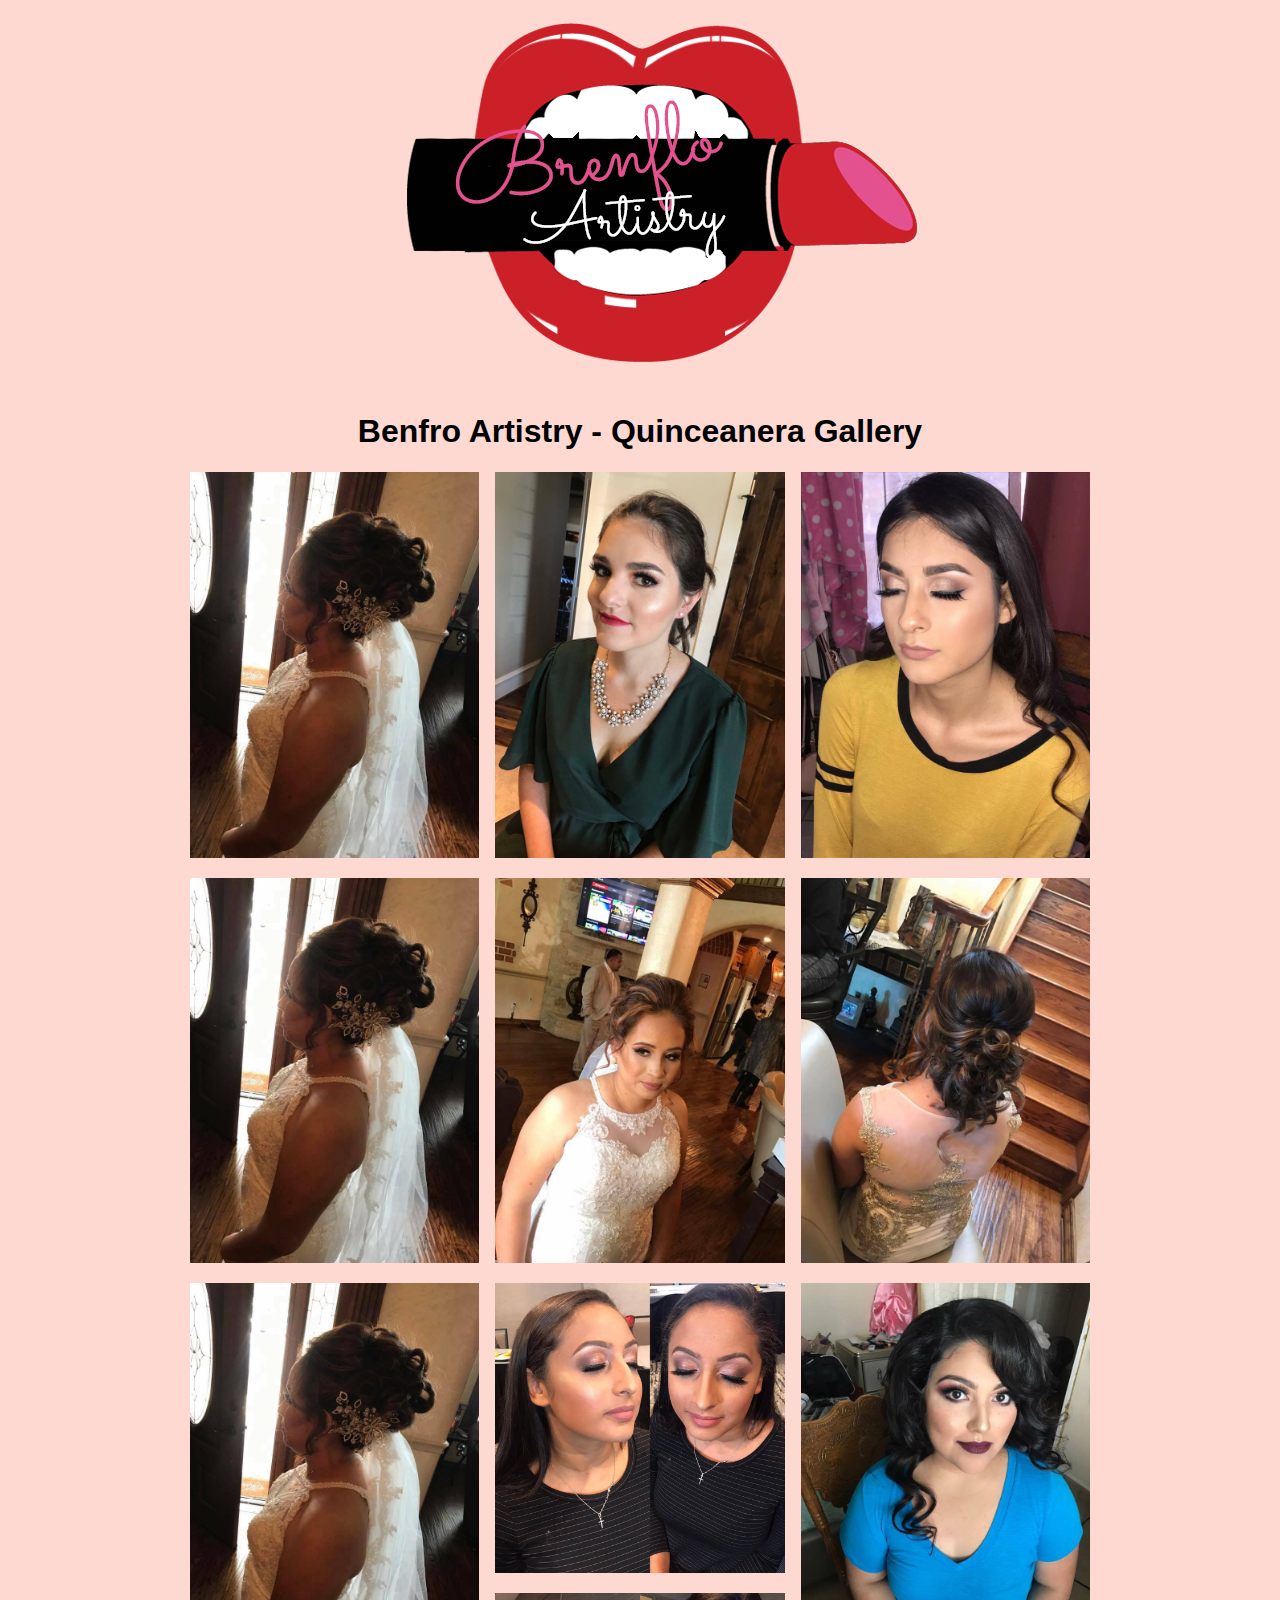
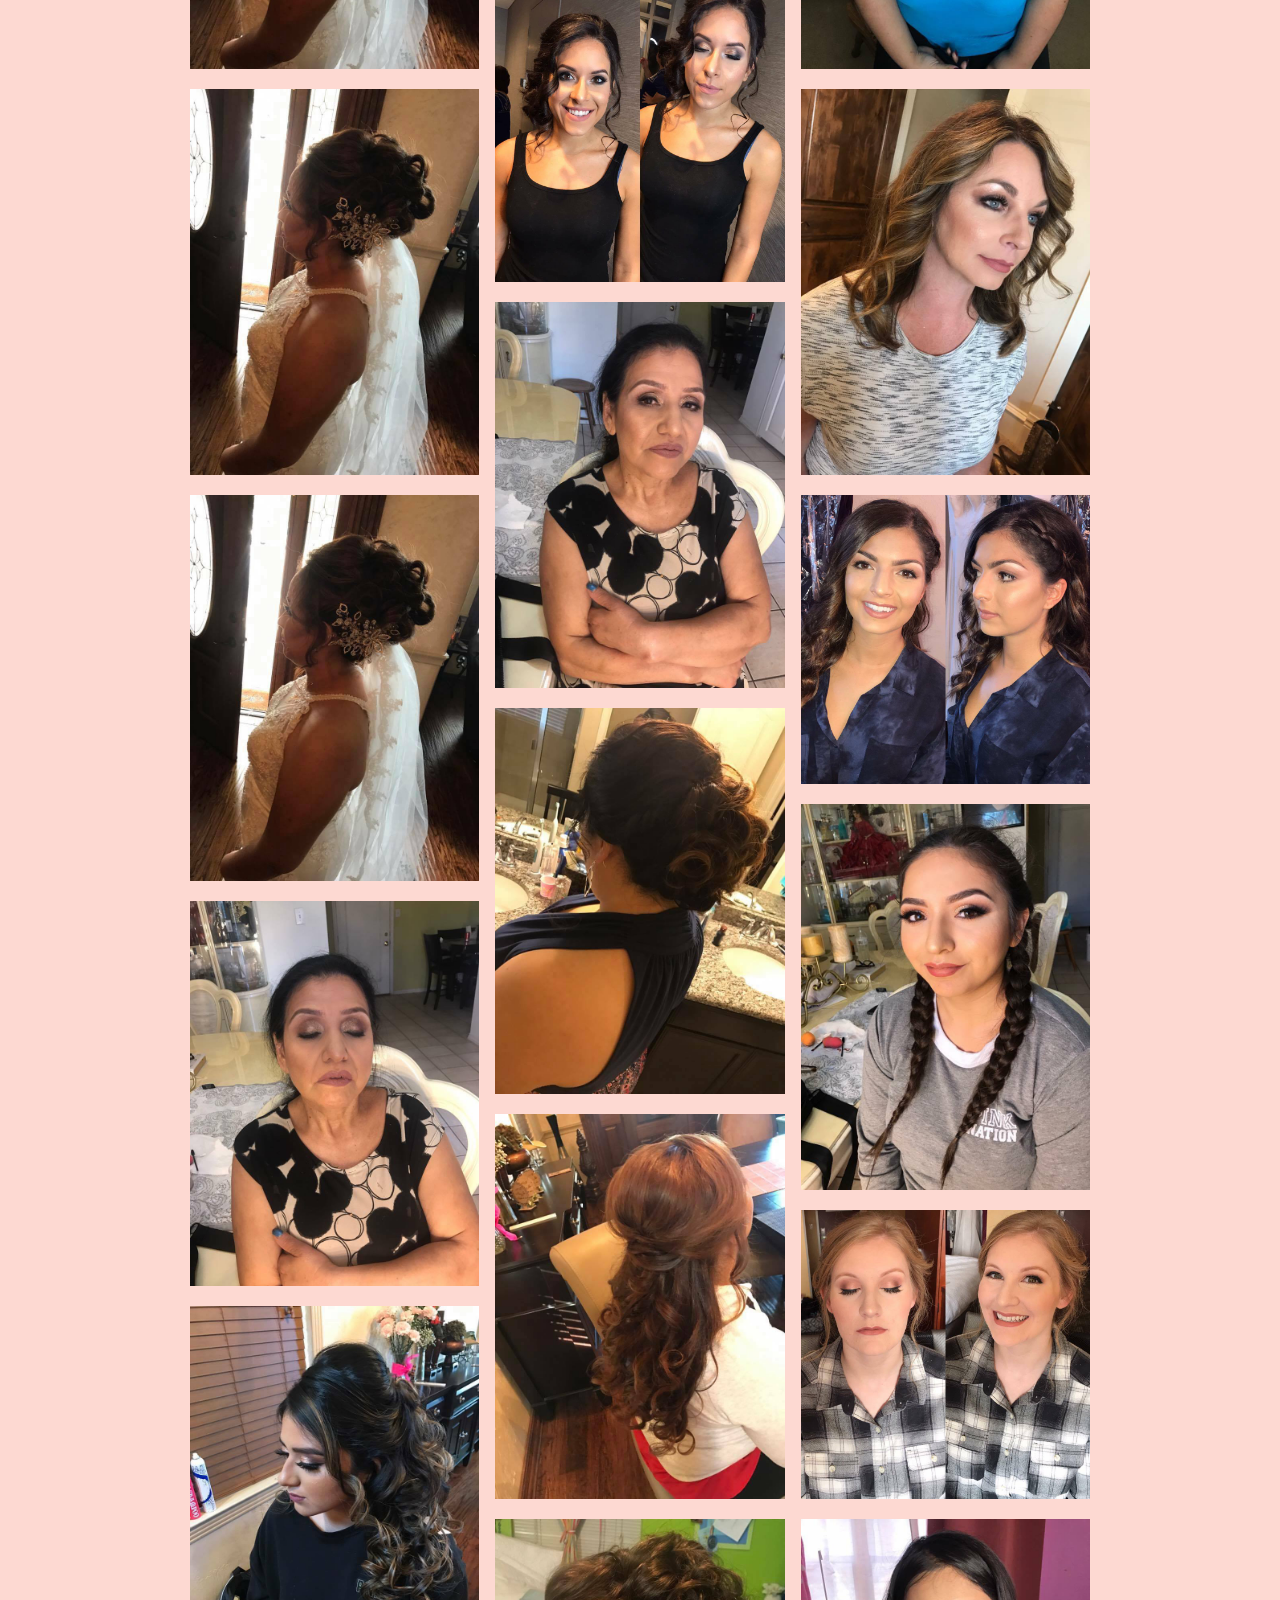
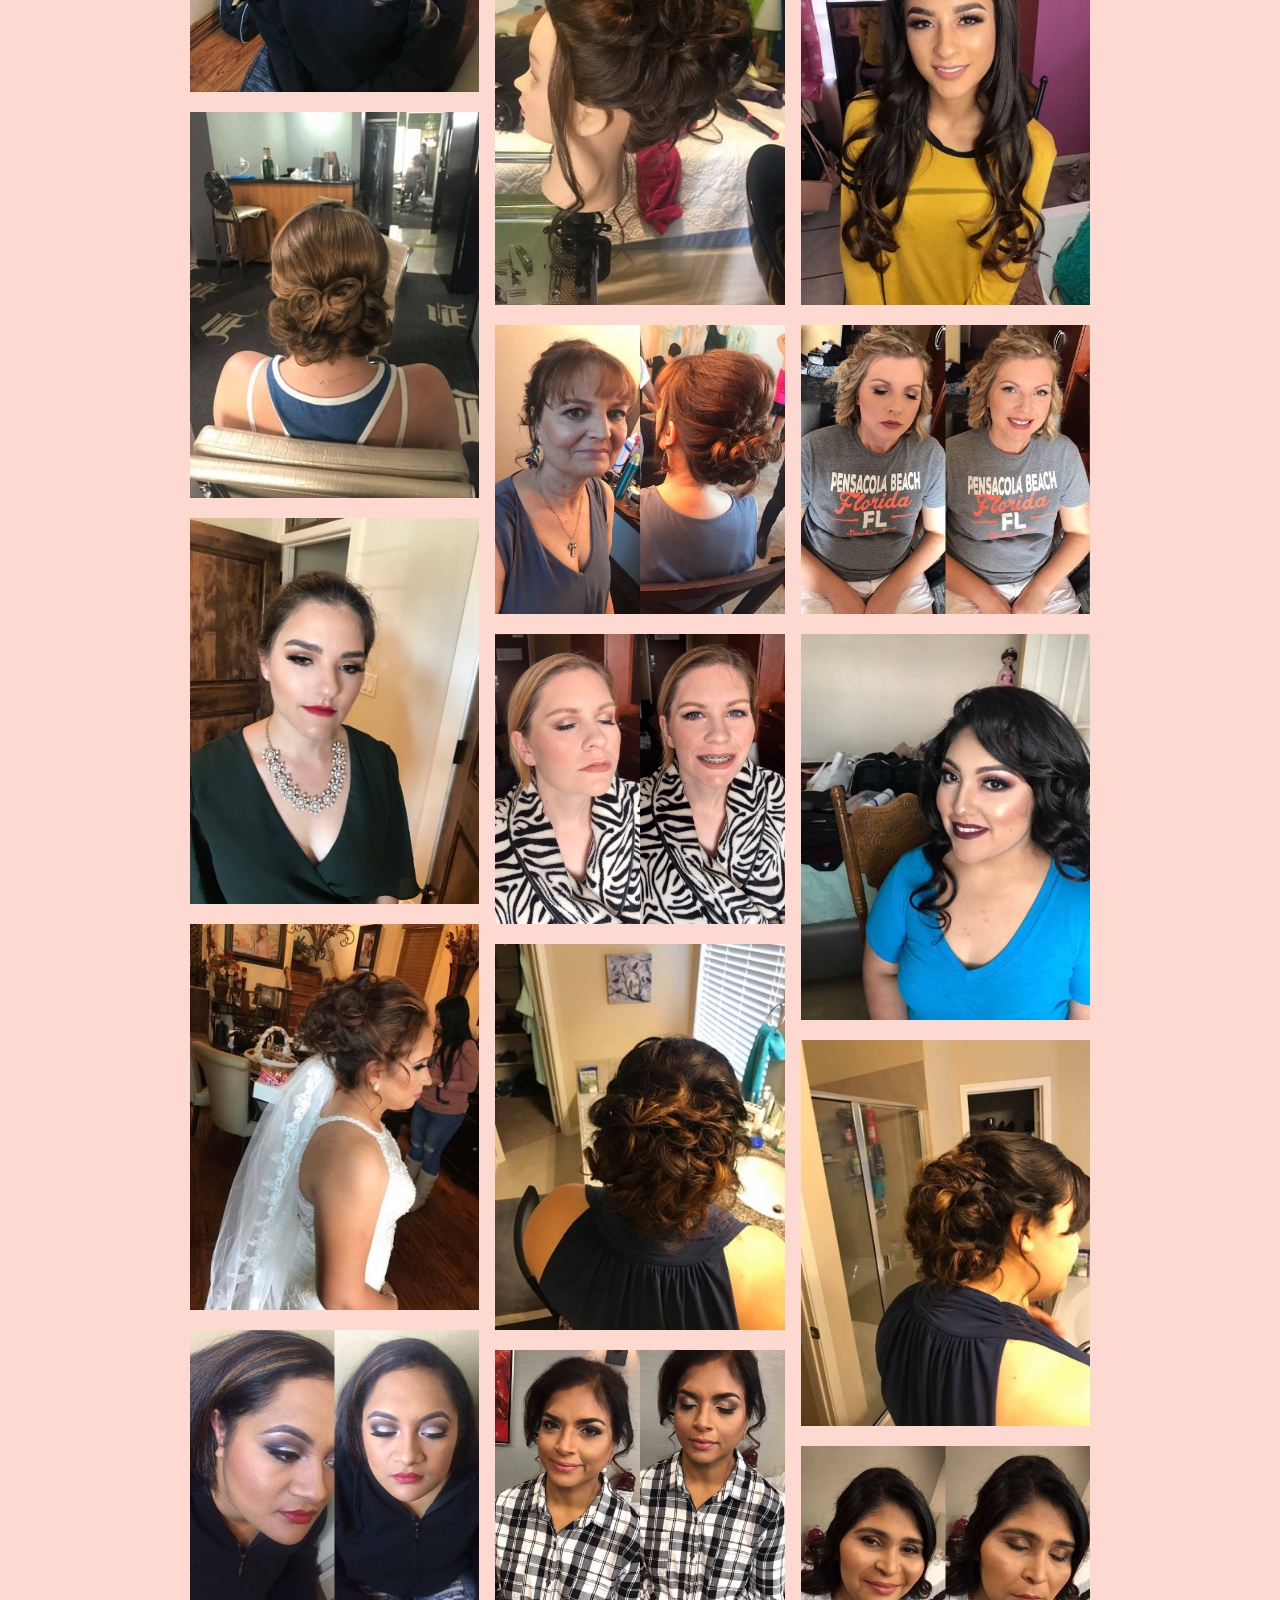
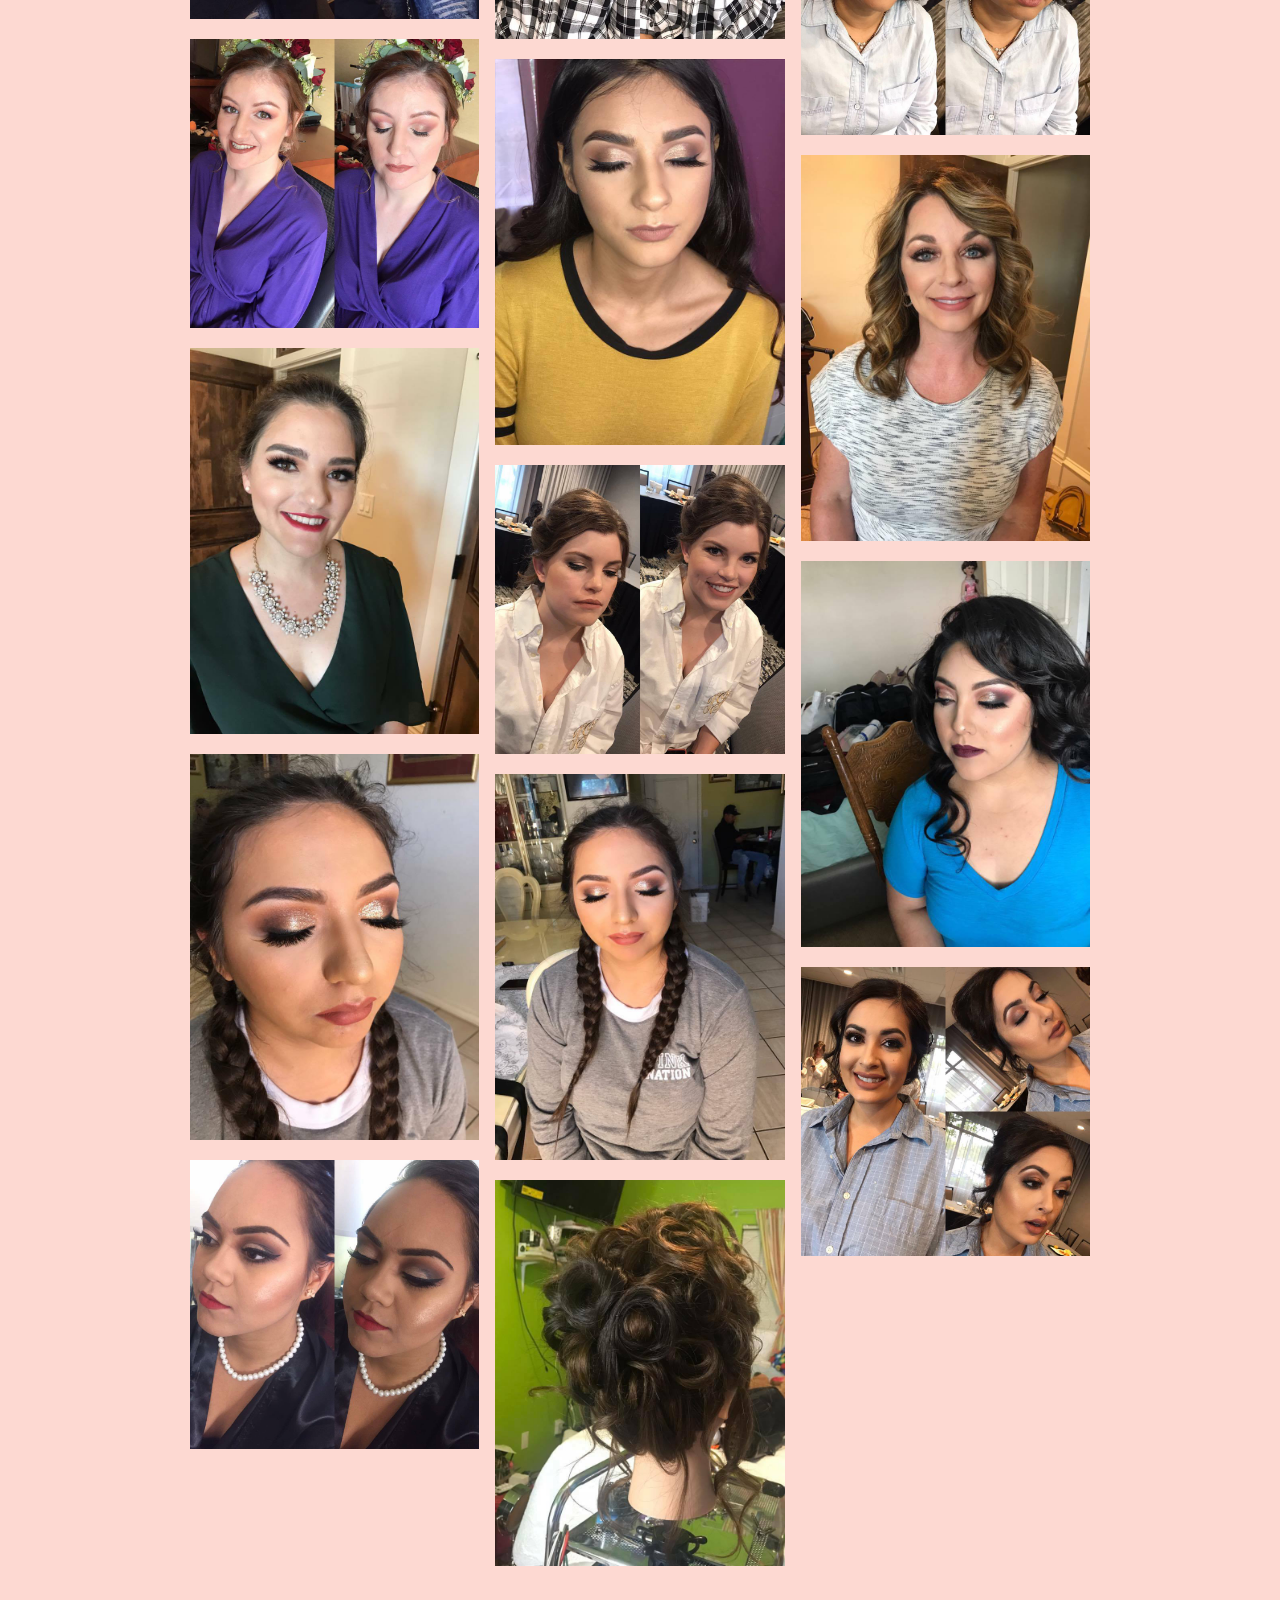
==== 15.html @ 2f23cdda "hoe" ====
<!DOCTYPE html>
<html lang="en" >

<head>
  <meta charset="UTF-8">
  <title>Brenfo Artistry - Quinceanera Gallery</title>
  <link href='https://fonts.googleapis.com/css?family=Lato:400,300,700,900' rel='stylesheet' type='text/css'>
  
  <link rel='stylesheet prefetch' href='https://npmcdn.com/basscss@8.0.0/css/basscss.min.css'>

      <link rel="stylesheet" href="css/pics.css">

  
</head>

<body>

<div class="top">
  <a href="index.html"><img src="bl.png"></a>
  <h1>Benfro Artistry - Quinceanera Gallery</h1>
</div>
 
<div style="clear:both;"></div>   
<div id="portfolio">
  <div class="tile scale-anm web all">
        <img src="15/15_1.jpg" alt="" />
  </div>
  <div class="tile scale-anm bcards all">
        <img src="15/15_1.jpg" alt="" />
  </div>
  <div class="tile scale-anm web all">
        <img src="15/15_1.jpg" alt="" />
  </div>
  <div class="tile scale-anm web all">
        <img src="15/15_1.jpg" alt="" />
  </div>
  <div class="tile scale-anm flyers all">
        <img src="15/15_1.jpg" alt="" />
  </div>
  <div class="tile scale-anm bcards all">
        <img src="15/15_2.jpg" alt="" />
  </div>
  <div class="tile scale-anm flyers all">
        <img src="15/15_3.jpg" alt="" />
  </div>
  <div class="tile scale-anm flyers all">
        <img src="15/15_4.jpg" alt="" />
  </div>
  <div class="tile scale-anm web all">
        <img src="15/15_5.jpg" alt="" />
  </div>
  <div class="tile scale-anm flyers all">
        <img src="15/15_6.jpg" alt="" />
  </div>  
  <div class="tile scale-anm web all">
        <img src="15/15_7.jpg" alt="" />
  </div>
  <div class="tile scale-anm bcards all">
        <img src="15/15_8.jpg" alt="" />
  </div>
  <div class="tile scale-anm web all">
        <img src="15/15_9.jpg" alt="" />
  </div>
  <div class="tile scale-anm web all">
        <img src="15/15_10.jpg" alt="" />
  </div>
  <div class="tile scale-anm flyers all">
        <img src="15/15_11.jpg" alt="" />
  </div>
  <div class="tile scale-anm bcards all">
        <img src="15/15_12.jpg" alt="" />
  </div>
  <div class="tile scale-anm flyers all">
        <img src="15/15_13.jpg" alt="" />
  </div>
  <div class="tile scale-anm flyers all">
        <img src="15/15_14.jpg" alt="" />
  </div>
  <div class="tile scale-anm web all">
        <img src="15/15_15.jpg" alt="" />
  </div>
  <div class="tile scale-anm flyers all">
        <img src="15/15_16.jpg" alt="" />
  </div>
    <div class="tile scale-anm web all">
        <img src="15/15_17.jpg" alt="" />
  </div>
  <div class="tile scale-anm bcards all">
        <img src="15/15_18.jpg" alt="" />
  </div>
  <div class="tile scale-anm web all">
        <img src="15/15_19.jpg" alt="" />
  </div>
  <div class="tile scale-anm web all">
        <img src="15/15_20.jpg" alt="" />
  </div>
  <div class="tile scale-anm flyers all">
        <img src="15/15_21.jpg" alt="" />
  </div>
  <div class="tile scale-anm bcards all">
        <img src="15/15_22.jpg" alt="" />
  </div>
  <div class="tile scale-anm flyers all">
        <img src="15/15_23.jpg" alt="" />
  </div>
  <div class="tile scale-anm flyers all">
        <img src="15/15_24.jpg" alt="" />
  </div>
  <div class="tile scale-anm web all">
        <img src="15/15_25.jpg" alt="" />
  </div>
  <div class="tile scale-anm flyers all">
        <img src="15/15_26.jpg" alt="" />
  </div>
    <div class="tile scale-anm web all">
        <img src="15/15_27.jpg" alt="" />
  </div>
  <div class="tile scale-anm bcards all">
        <img src="15/15_28.jpg" alt="" />
  </div>
  <div class="tile scale-anm web all">
        <img src="15/15_29.jpg" alt="" />
  </div>
  <div class="tile scale-anm web all">
        <img src="15/15_30.jpg" alt="" />
  </div>
  <div class="tile scale-anm flyers all">
        <img src="15/15_31.jpg" alt="" />
  </div>
  <div class="tile scale-anm bcards all">
        <img src="15/15_32.jpg" alt="" />
  </div>
  <div class="tile scale-anm flyers all">
        <img src="15/15_33.jpg" alt="" />
  </div>
  <div class="tile scale-anm flyers all">
        <img src="15/15_34.jpg" alt="" />
  </div>
  <div class="tile scale-anm web all">
        <img src="15/15_35.jpg" alt="" />
  </div>
  <div class="tile scale-anm flyers all">
        <img src="15/15_36.jpg" alt="" />
  </div>
    <div class="tile scale-anm web all">
        <img src="15/15_37.jpg" alt="" />
  </div>
  <div class="tile scale-anm bcards all">
        <img src="15/15_38.jpg" alt="" />
  </div>
  <div class="tile scale-anm web all">
        <img src="15/15_39.jpg" alt="" />
  </div>
  <div class="tile scale-anm web all">
        <img src="15/15_40.jpg" alt="" />
  </div>
  <div class="tile scale-anm flyers all">
        <img src="15/15_41.jpg" alt="" />
  </div>
  <div class="tile scale-anm bcards all">
        <img src="15/15_42.jpg" alt="" />
  </div>
</div>

<div style="clear:both;"></div>
  <script src='http://cdnjs.cloudflare.com/ajax/libs/jquery/2.1.3/jquery.min.js'></script>

    <script  src="js/pics.js"></script>

</body>

</html>
---- css/pics.css ----
body{
  max-width: 900px;
  float: none;
  margin: auto; 
  background-color: #fdd9d2;
}
.top{
  text-align: center;
}
h1{
  font-family: Roboto, sans-serif;
  text-align: center;
}
#portfolio {  
    margin: 1rem 0;
    -webkit-column-count: 3; 
    -moz-column-count: 3;
    column-count: 3;
    -webkit-column-gap: 1rem;
    -moz-column-gap: 1rem;
    column-gap: 1rem;
    -webkit-column-width: 33.33333333333333%;
    -moz-column-width: 33.33333333333333%;
    column-width: 33.33333333333333%;
}
.tile { 
    -webkit-transform: scale(0);
    transform: scale(0);
    -webkit-transition: all 350ms ease;
    transition: all 350ms ease;

}
.tile:hover { 

}

.scale-anm {
  transform: scale(1);
}


p{ 
  padding:10px; 
  border-bottom: 1px #ccc dotted; 
  text-decoration: none; 
  font-family: lato; 
  text-transform:uppercase; 
  font-size: 12px; 
  color: #333; 
  display:block; 
  float:left;
}

p:hover { 
  cursor:pointer; 
  background: #333; 
  color:#eee; }

.tile img {
    max-width: 100%;
    width: 100%;
    height: auto;
    margin-bottom: 1rem;
  
}

.btn {
    font-family: Lato;
    font-size: 1rem;
    font-weight: normal;
    text-decoration: none;
    cursor: pointer;
    display: inline-block;
    line-height: normal;
    padding: .5rem 1rem;
    margin: 0;
    height: auto;
    border: 1px solid;
    vertical-align: middle;
    -webkit-appearance: none;
    color: #555;
    background-color: rgba(0, 0, 0, 0);
}

.btn:hover {
  text-decoration: none;
}

.btn:focus {
  outline: none;
  border-color: var(--darken-2);
  box-shadow: 0 0 0 3px var(--darken-3);
}

::-moz-focus-inner {
  border: 0;
  padding: 0;
}
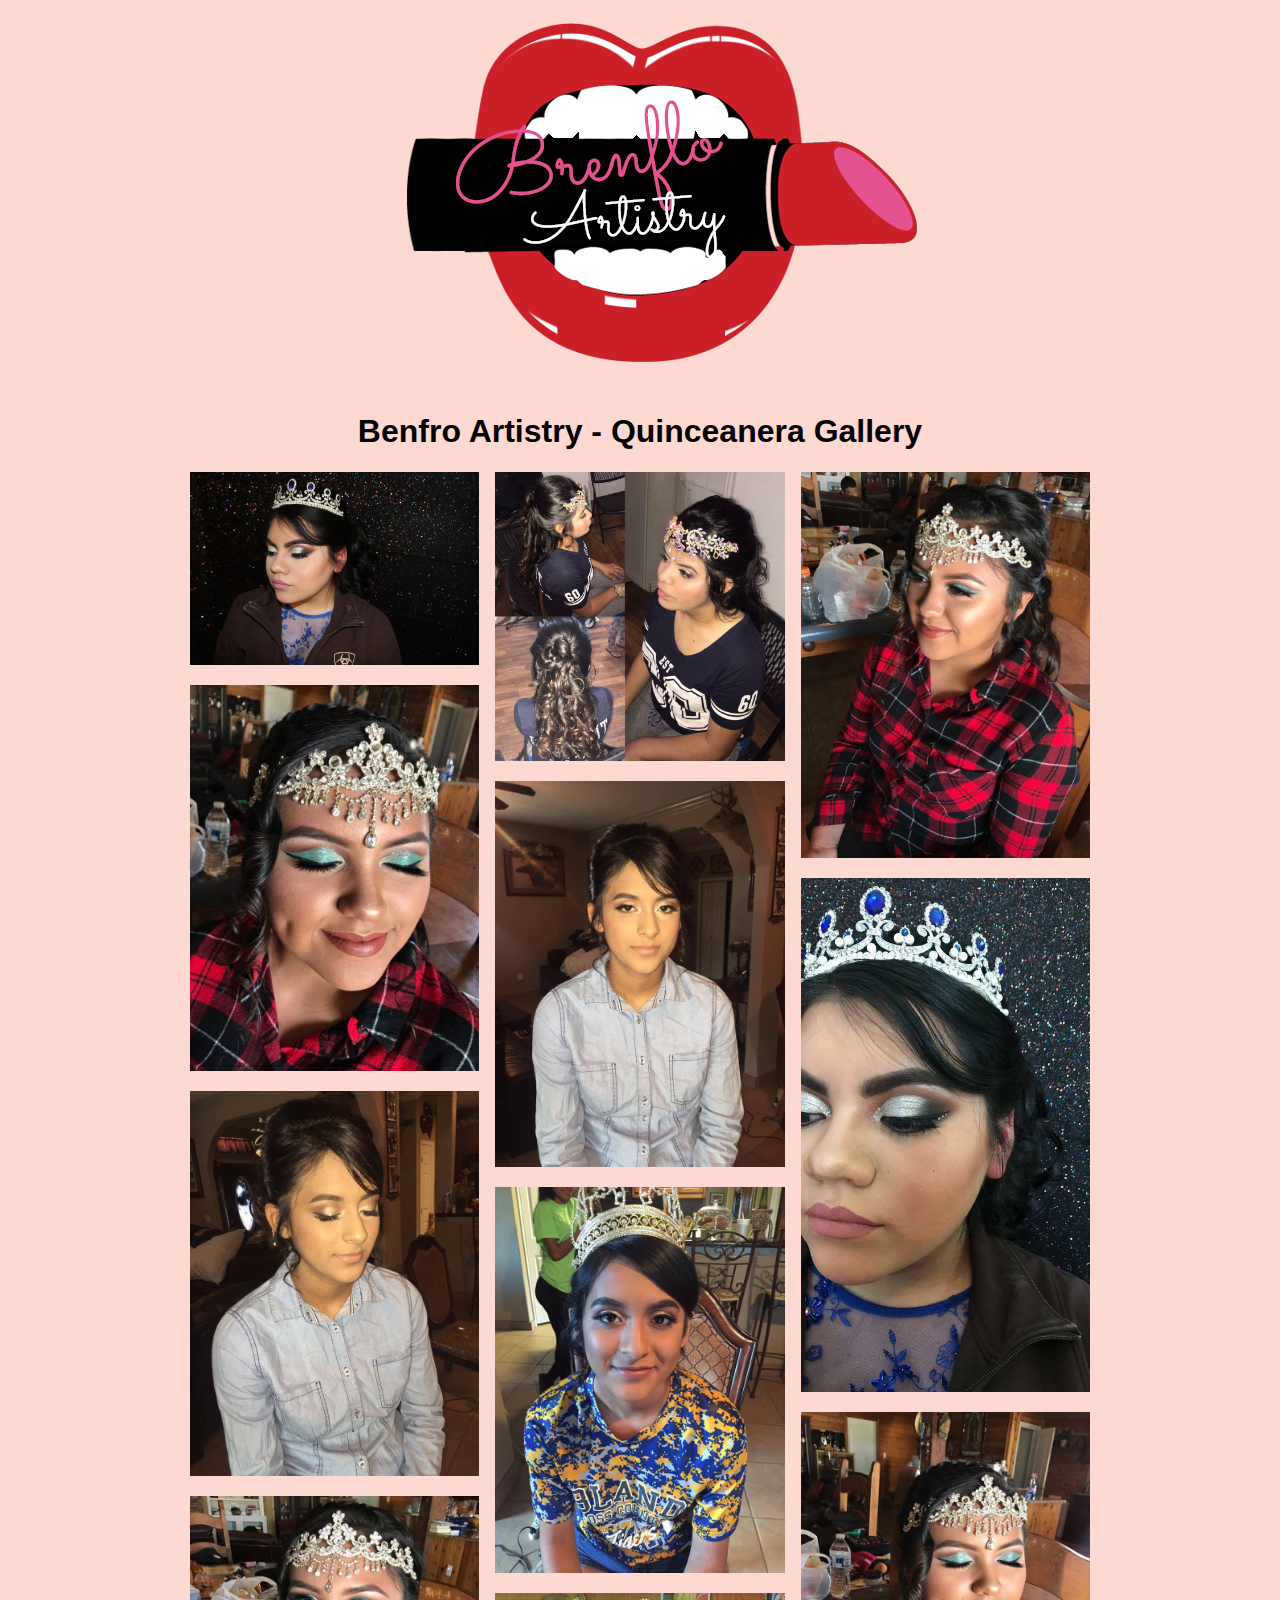
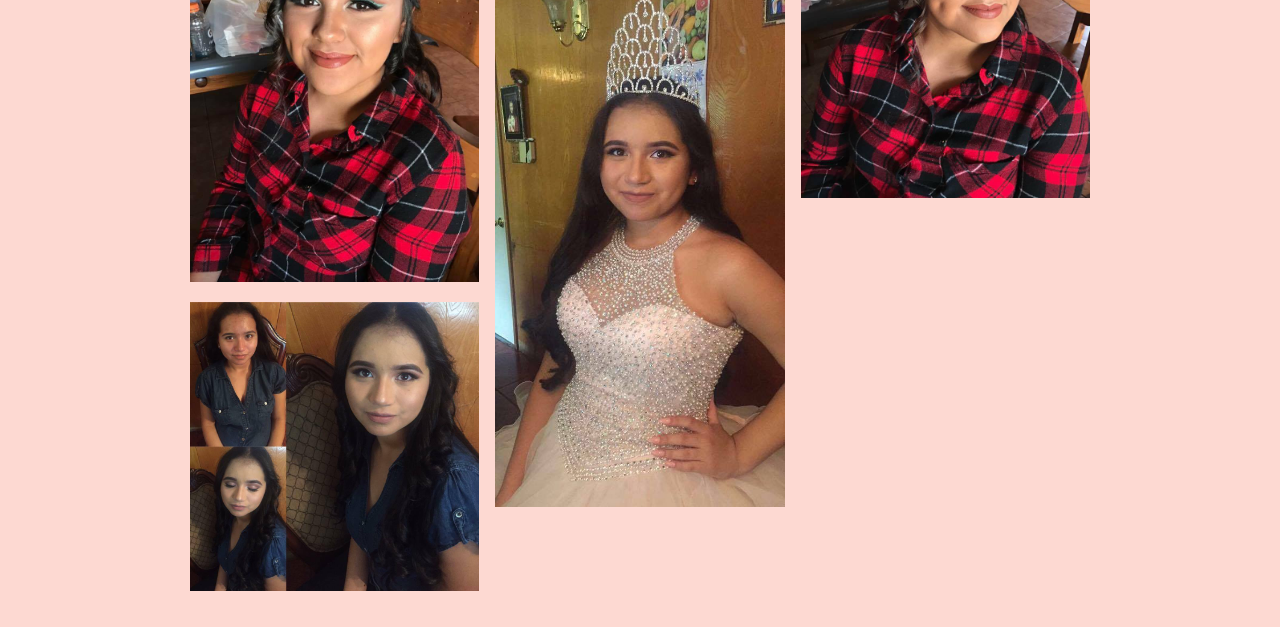
==== commit 222a76e9: "pic update" ====
--- a/15.html
+++ b/15.html
@@ -22,18 +22,6 @@
  
 <div style="clear:both;"></div>   
 <div id="portfolio">
-  <div class="tile scale-anm web all">
-        <img src="15/15_1.jpg" alt="" />
-  </div>
-  <div class="tile scale-anm bcards all">
-        <img src="15/15_1.jpg" alt="" />
-  </div>
-  <div class="tile scale-anm web all">
-        <img src="15/15_1.jpg" alt="" />
-  </div>
-  <div class="tile scale-anm web all">
-        <img src="15/15_1.jpg" alt="" />
-  </div>
   <div class="tile scale-anm flyers all">
         <img src="15/15_1.jpg" alt="" />
   </div>
@@ -70,96 +58,6 @@
   <div class="tile scale-anm bcards all">
         <img src="15/15_12.jpg" alt="" />
   </div>
-  <div class="tile scale-anm flyers all">
-        <img src="15/15_13.jpg" alt="" />
-  </div>
-  <div class="tile scale-anm flyers all">
-        <img src="15/15_14.jpg" alt="" />
-  </div>
-  <div class="tile scale-anm web all">
-        <img src="15/15_15.jpg" alt="" />
-  </div>
-  <div class="tile scale-anm flyers all">
-        <img src="15/15_16.jpg" alt="" />
-  </div>
-    <div class="tile scale-anm web all">
-        <img src="15/15_17.jpg" alt="" />
-  </div>
-  <div class="tile scale-anm bcards all">
-        <img src="15/15_18.jpg" alt="" />
-  </div>
-  <div class="tile scale-anm web all">
-        <img src="15/15_19.jpg" alt="" />
-  </div>
-  <div class="tile scale-anm web all">
-        <img src="15/15_20.jpg" alt="" />
-  </div>
-  <div class="tile scale-anm flyers all">
-        <img src="15/15_21.jpg" alt="" />
-  </div>
-  <div class="tile scale-anm bcards all">
-        <img src="15/15_22.jpg" alt="" />
-  </div>
-  <div class="tile scale-anm flyers all">
-        <img src="15/15_23.jpg" alt="" />
-  </div>
-  <div class="tile scale-anm flyers all">
-        <img src="15/15_24.jpg" alt="" />
-  </div>
-  <div class="tile scale-anm web all">
-        <img src="15/15_25.jpg" alt="" />
-  </div>
-  <div class="tile scale-anm flyers all">
-        <img src="15/15_26.jpg" alt="" />
-  </div>
-    <div class="tile scale-anm web all">
-        <img src="15/15_27.jpg" alt="" />
-  </div>
-  <div class="tile scale-anm bcards all">
-        <img src="15/15_28.jpg" alt="" />
-  </div>
-  <div class="tile scale-anm web all">
-        <img src="15/15_29.jpg" alt="" />
-  </div>
-  <div class="tile scale-anm web all">
-        <img src="15/15_30.jpg" alt="" />
-  </div>
-  <div class="tile scale-anm flyers all">
-        <img src="15/15_31.jpg" alt="" />
-  </div>
-  <div class="tile scale-anm bcards all">
-        <img src="15/15_32.jpg" alt="" />
-  </div>
-  <div class="tile scale-anm flyers all">
-        <img src="15/15_33.jpg" alt="" />
-  </div>
-  <div class="tile scale-anm flyers all">
-        <img src="15/15_34.jpg" alt="" />
-  </div>
-  <div class="tile scale-anm web all">
-        <img src="15/15_35.jpg" alt="" />
-  </div>
-  <div class="tile scale-anm flyers all">
-        <img src="15/15_36.jpg" alt="" />
-  </div>
-    <div class="tile scale-anm web all">
-        <img src="15/15_37.jpg" alt="" />
-  </div>
-  <div class="tile scale-anm bcards all">
-        <img src="15/15_38.jpg" alt="" />
-  </div>
-  <div class="tile scale-anm web all">
-        <img src="15/15_39.jpg" alt="" />
-  </div>
-  <div class="tile scale-anm web all">
-        <img src="15/15_40.jpg" alt="" />
-  </div>
-  <div class="tile scale-anm flyers all">
-        <img src="15/15_41.jpg" alt="" />
-  </div>
-  <div class="tile scale-anm bcards all">
-        <img src="15/15_42.jpg" alt="" />
-  </div>
 </div>
 
 <div style="clear:both;"></div>
